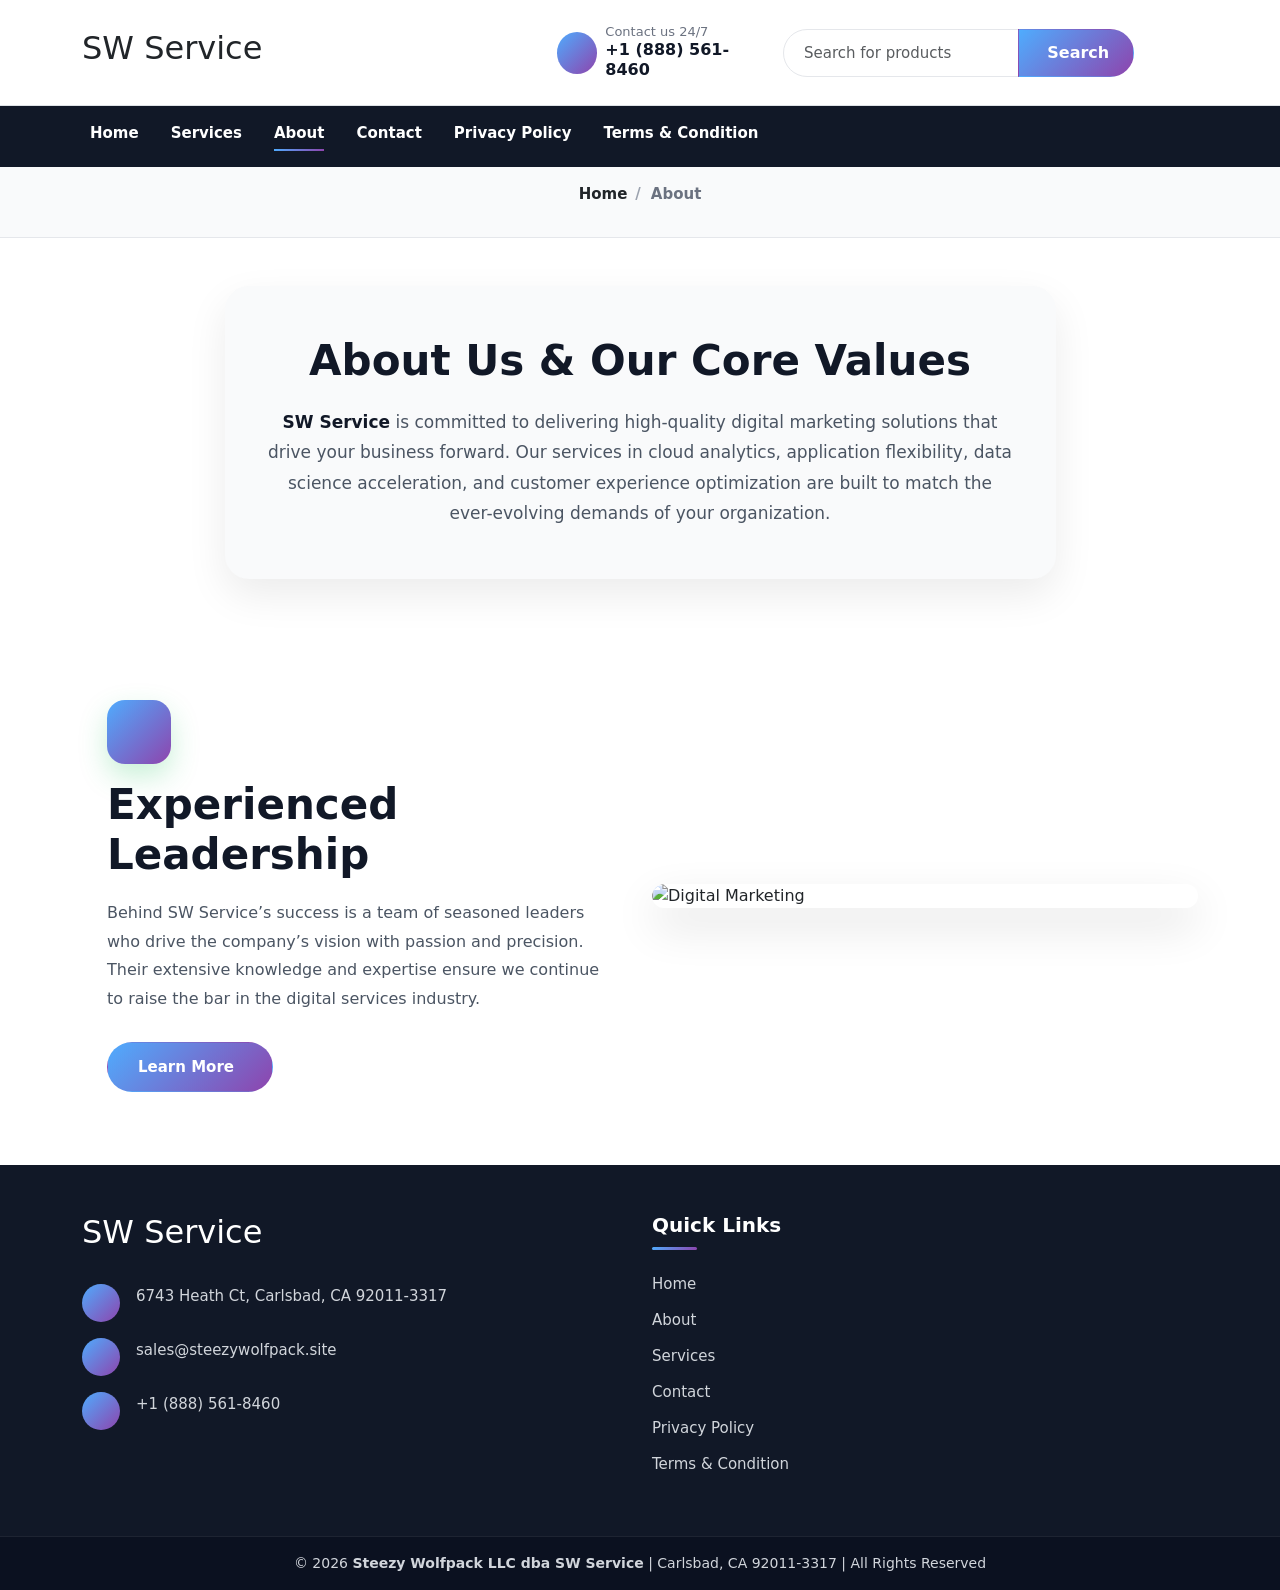
==== about.html @ 13a40c0e "new" ====
<!DOCTYPE html>
<html lang="en">
<head>
    <meta charset="UTF-8">
    <meta name="viewport" content="width=device-width, initial-scale=1.0">
    <title>SW Service</title>
    <link href="https://cdn.jsdelivr.net/npm/bootstrap@5.3.8/dist/css/bootstrap.min.css" rel="stylesheet" integrity="sha384-sRIl4kxILFvY47J16cr9ZwB07vP4J8+LH7qKQnuqkuIAvNWLzeN8tE5YBujZqJLB" crossorigin="anonymous">
    <link rel="stylesheet" href="https://cdnjs.cloudflare.com/ajax/libs/font-awesome/7.0.1/css/all.min.css" integrity="sha512-2SwdPD6INVrV/lHTZbO2nodKhrnDdJK9/kg2XD1r9uGqPo1cUbujc+IYdlYdEErWNu69gVcYgdxlmVmzTWnetw==" crossorigin="anonymous" referrerpolicy="no-referrer" />
    <script src="https://cdn.jsdelivr.net/npm/@popperjs/core@2.11.8/dist/umd/popper.min.js" integrity="sha384-I7E8VVD/ismYTF4hNIPjVp/Zjvgyol6VFvRkX/vR+Vc4jQkC+hVqc2pM8ODewa9r" crossorigin="anonymous"></script>
<script src="https://cdn.jsdelivr.net/npm/bootstrap@5.3.8/dist/js/bootstrap.min.js" integrity="sha384-G/EV+4j2dNv+tEPo3++6LCgdCROaejBqfUeNjuKAiuXbjrxilcCdDz6ZAVfHWe1Y" crossorigin="anonymous"></script>
    <link rel="stylesheet" href="style.css">
</head>
<body>
    


<header class="ldd-header  bg-white">

  <!-- Header Middle -->
  <div class="ldd-header-middle py-4 border-bottom">
    <div class="container ">

      <div class="row align-items-center">

        <!-- Logo -->
        <div class="col-8 col-lg-5">
          <a href="/" class="ldd-logo d-inline-block text-decoration-none">
            <h2 class="text-dark">SW Service</h2>
          </a>
        </div>

        <!-- Mobile Toggle -->
        <div class="col-4 d-lg-none text-end">
          <button class="navbar-toggler ldd-toggle-btn" type="button" data-bs-toggle="collapse" data-bs-target="#lddMainMenu">
            <i class="fa-solid fa-bars"></i>
          </button>
        </div>

        <!-- Contact + Search -->
         <div class="col-12 col-lg-7 d-lg-flex d-none">
          <div class="d-flex flex-column flex-lg-row align-items-stretch align-items-lg-center gap-3">

            <!-- Hotline -->
            <a href="tel:+18885618460" class="ldd-hotline text-decoration-none">
              <div class="d-flex align-items-center gap-2">
                <span class="ldd-hotline-icon">
                  <i class="fa-solid fa-headset"></i>
                </span>
                <div>
                  <span class="d-block ldd-hotline-small">Contact us 24/7</span>
                  <strong class="d-block ldd-hotline-number">+1 (888) 561-8460</strong>
                </div>
              </div>
            </a>

            <!-- Search -->
            <form action="#" method="get" class="ldd-search flex-grow-1">
              <div class="input-group">
                <input type="text" name="s" class="form-control ldd-search-input" placeholder="Search for products">
                <input type="hidden" name="post_type" value="product">
                <button class="btn ldd-search-btn" type="submit">
                  <i class="fa-solid fa-magnifying-glass me-1"></i>
                  Search
                </button>
              </div>
            </form>

            <!-- Right Icon -->
         

          </div>
        </div>

      </div>
    </div>
  </div>

  <!-- Header Bottom Menu -->
  <nav class="ldd-header-bottom navbar navbar-expand-lg">
    <div class="container">

      <div class="collapse navbar-collapse" id="lddMainMenu">
        <ul class="navbar-nav ldd-navbar me-auto gap-lg-3">

          <li class="nav-item">
            <a class="nav-link" href="/">Home</a>
          </li>

          <li class="nav-item">
            <a class="nav-link" href="services.html">Services</a>
          </li>

          <li class="nav-item">
            <a class="nav-link active" href="about.html">About</a>
          </li>

          <li class="nav-item">
            <a class="nav-link" href="contact.html">Contact</a>
          </li>

          <li class="nav-item">
            <a class="nav-link" href="privacy.html">Privacy Policy</a>
          </li>

          <li class="nav-item">
            <a class="nav-link" href="terms.html">Terms &amp; Condition</a>
          </li>

        </ul>
      </div>

    </div>
  </nav>

</header>
<section class="ldd-breadcrumb-section py-3">
  <div class="container">

    <nav aria-label="breadcrumb ">
      <ol class="breadcrumb ldd-breadcrumb">

        <li class="breadcrumb-item">
          <a href="/" class="text-dark text-decoration-none">Home</a>
        </li>

        <li class="breadcrumb-item active" aria-current="page">
          About
        </li>

      </ol>
    </nav>

  </div>
</section>

<section class="ldd-core-section py-5">
  <div class="container">

    <div class="row justify-content-center">
      <div class="col-12 col-lg-9">

        <div class="ldd-core-content text-center">

          <h2 class="ldd-core-title">
            About Us &amp; Our Core Values
          </h2>

          <p class="ldd-core-text">
            <strong>SW Service</strong> is committed to delivering
            high-quality digital marketing solutions that drive your business forward.
            Our services in cloud analytics, application flexibility, data science
            acceleration, and customer experience optimization are built to match the
            ever-evolving demands of your organization.
          </p>

        </div>

      </div>
    </div>

  </div>
</section>
<section class="ldd-about-section py-5">
  <div class="container">
      
      <div class="row align-items-center g-4">

          <!-- Left Content -->
          <div class="col-12 col-lg-6">
              <div class="ldd-about-content">
                  
                  <div class="ldd-about-icon mb-3">
                      <i class="fa-solid fa-bullseye"></i>
                    </div>
                    
                    <h2 class="ldd-about-title">Experienced Leadership</h2>
                    
                    <p class="ldd-about-text">
                        Behind SW Service’s success is a team of seasoned leaders who drive the company’s vision with passion and precision. Their extensive knowledge and expertise ensure we continue to raise the bar in the digital services industry.
                    </p>
                    
                    <a class="btn ldd-about-btn">
                        Learn More
                        <i class="fa-solid fa-arrow-right ms-2"></i>
                    </a>
                    
                </div>
            </div>
            
            <!-- Right Image -->
            <div class="col-12 col-lg-6">
                <div class="ldd-about-image">
                    <img 
                    src="https://loyaltydiscountdpt.click/wp-content/uploads/2026/01/digital-marketing.jpg"
                    alt="Digital Marketing"
                    class="img-fluid w-100"
                    >
                </div>
            </div>
            
        </div>
        
    </div>
</section>








<footer class="ldd-footer">

  <div class="ldd-footer-main py-5">
    <div class="container">

      <div class="row g-4 justify-content-between">

        <!-- Footer Logo / Contact -->
        <div class="col-12 col-lg-5">
          <div class="ldd-footer-brand">

           <a class="ldd-footer-logo d-inline-block mb-4 text-decoration-none text-white">
              <h2>SW Service</h2>
            </a>

            <ul class="ldd-footer-contact list-unstyled mb-4">

              <li class="d-flex align-items-start gap-3 mb-3">
                <span class="ldd-footer-icon">
                  <i class="fa-solid fa-location-dot"></i>
                </span>
                <span>6743 Heath Ct, Carlsbad, CA 92011-3317</span>
              </li>

              <li class="d-flex align-items-start gap-3 mb-3">
                <span class="ldd-footer-icon">
                  <i class="fa-solid fa-envelope"></i>
                </span>
                <a href="mailto:sales@steezywolfpack.site">
                  sales@steezywolfpack.site
                </a>
              </li>

              <li class="d-flex align-items-start gap-3">
                <span class="ldd-footer-icon">
                  <i class="fa-solid fa-phone"></i>
                </span>
                <a href="tel:+18885618460">
                  +1 (888) 561-8460
                </a>
              </li>

            </ul>

            

          </div>
        </div>

        <!-- Quick Links -->
        <div class="col-12 col-md-6 col-lg-6">
          <div class="ldd-footer-widget">

            <h6 class="ldd-footer-title">Quick Links</h6>

            <ul class="ldd-footer-links list-unstyled mb-0">
              <li>
                <a href="/">Home</a>
              </li>

              <li>
                <a href="about.html">About</a>
              </li>

              <li>
                <a href="services.html">Services</a>
              </li>

              <li>
                <a href="contact.html">Contact</a>
              </li>

              <li>
                <a href="privacy.html">Privacy Policy</a>
              </li>

              <li>
                <a href="terms.html">Terms &amp; Condition</a>
              </li>
            </ul>

          </div>
        </div>

      </div>

    </div>
  </div>

  <!-- Copyright -->
  <div class="ldd-footer-bottom py-3">
    <div class="container">
      <p class="mb-0 text-center">
        © 2026 <strong>Steezy Wolfpack LLC dba SW Service</strong> | Carlsbad, CA 92011-3317 | All Rights Reserved 
      </p>
    </div>
  </div>

</footer>

</body>
</html>
---- style.css ----
.ldd-header {
  z-index: 999;
  box-shadow: 0 3px 18px rgba(0, 0, 0, 0.08);
}

.ldd-header-middle py-4 {
  background: #ffffff;
}

.ldd-logo img {
  max-width: 190px;
  height: auto;
}

.ldd-hotline {
  color: #111827;
  min-width: 210px;
}

.ldd-hotline-icon {
  width: 42px;
  height: 42px;
  background:linear-gradient(135deg, #4facfe, #8e44ad);
  color: #ffffff;
  border-radius: 50%;
  display: inline-flex;
  align-items: center;
  justify-content: center;
  font-size: 17px;
}

.ldd-hotline-small {
  font-size: 13px;
  color: #6b7280;
  line-height: 1.2;
}

.ldd-hotline-number {
  font-size: 16px;
  color: #111827;
  line-height: 1.3;
}

.ldd-search {
  max-width: 520px;
  width: 100%;
}

.ldd-search-input {
  height: 48px;
  border-radius: 30px 0 0 30px;
  border: 1px solid #e5e7eb;
  padding-left: 20px;
  font-size: 15px;
  box-shadow: none;
}

.ldd-search-input:focus {
  border-color: linear-gradient(135deg, #4facfe, #8e44ad);
  box-shadow: none;
}

.ldd-search-btn {
  background:linear-gradient(135deg, #4facfe, #8e44ad);
  color: #ffffff;
  border-radius: 0 30px 30px 0;
  padding: 0 24px;
  font-weight: 600;
  border: 1px solid linear-gradient(135deg, #4facfe, #8e44ad);
}

.ldd-search-btn:hover {
  background: linear-gradient(135deg, #2c92eb, #ba57e5);
  color: #ffffff;
  border-color: linear-gradient(135deg, #2c92eb, #ba57e5);
}

.ldd-menu-icon {
  width: 46px;
  height: 46px;
  border-radius: 50%;
  background: #f3f4f6;
  color: #111827;
  align-items: center;
  justify-content: center;
  border: none;
}

.ldd-menu-icon:hover {
  background:linear-gradient(135deg, #4facfe, #8e44ad);
  color: #ffffff;
}

.ldd-toggle-btn {
  width: 44px;
  height: 44px;
  border: 1px solid #e5e7eb;
  border-radius: 8px;
  background: #ffffff;
  color: #111827;
}

.ldd-toggle-btn:focus {
  box-shadow: none;
}

.ldd-header-bottom {
  background: #111827;
  padding: 0;
}

.ldd-navbar .nav-link {
  color: #ffffff;
  font-size: 15px;
  font-weight: 600;
  padding: 16px 10px;
  transition: 0.3s ease;
}

.ldd-navbar .nav-link:hover,
.ldd-navbar .nav-link.active {
  color: white;
}

.ldd-navbar .nav-link::after {
  content: "";
  display: block;
  width: 0;
  height: 2px;
  background:linear-gradient(135deg, #4facfe, #8e44ad);
  margin-top: 4px;
  transition: 0.3s ease;
}

.ldd-navbar .nav-link:hover::after,
.ldd-navbar .nav-link.active::after {
  width: 100%;
}

.ldd-hero-banner {
  height: 535px;
  width: 100%;
  background: #111827;
}

.ldd-hero-img {
  display: block;
}

.ldd-hero-overlay {
  
  z-index: 1;
}

.ldd-hero-banner .container {
  z-index: 2;
}

.ldd-hero-small {
  display: inline-block;
  color: linear-gradient(135deg, #4facfe, #8e44ad);
  font-size: 16px;
  font-weight: 600;
  margin-bottom: 12px;
}

.ldd-hero-title {
  font-size: 54px;
  font-weight: 800;
  line-height: 1.1;
  margin-bottom: 18px;
}

.ldd-hero-text {
  font-size: 18px;
  line-height: 1.7;
  max-width: 520px;
  margin-bottom: 28px;
  color: #f3f4f6;
}

.ldd-hero-btn {
  background:linear-gradient(135deg, #4facfe, #8e44ad);
  color: #ffffff;
  border-radius: 40px;
  padding: 13px 30px;
  font-size: 16px;
  font-weight: 700;
  border: 1px solid linear-gradient(135deg, #4facfe, #8e44ad);
}

.ldd-hero-btn:hover {
  background: linear-gradient(135deg, #2c92eb, #ba57e5);
  color: #ffffff;
  border-color: linear-gradient(135deg, #2c92eb, #ba57e5);
}

.ldd-about-section {
  background: #ffffff;
}

.ldd-about-content {
  padding: 25px;
}

.ldd-about-icon {
  width: 64px;
  height: 64px;
  background:linear-gradient(135deg, #4facfe, #8e44ad);
  color: #ffffff;
  border-radius: 18px;
  display: flex;
  align-items: center;
  justify-content: center;
  font-size: 26px;
  box-shadow: 0 12px 28px rgba(34, 197, 94, 0.25);
}

.ldd-about-title {
  font-size: 42px;
  font-weight: 800;
  color: #111827;
  margin-bottom: 18px;
}

.ldd-about-text {
  font-size: 16px;
  line-height: 1.8;
  color: #4b5563;
  margin-bottom: 28px;
  max-width: 570px;
}

.ldd-about-btn {
  background:linear-gradient(135deg, #4facfe, #8e44ad);
  color: #ffffff;
  padding: 13px 30px;
  border-radius: 40px;
  font-size: 15px;
  font-weight: 700;
  border: 1px solid linear-gradient(135deg, #4facfe, #8e44ad);
}

.ldd-about-btn:hover {
  background: linear-gradient(135deg, #2c92eb, #ba57e5);
  color: #ffffff;
  border-color: linear-gradient(135deg, #2c92eb, #ba57e5);
}

.ldd-about-image {
  border-radius: 24px;
  overflow: hidden;
  box-shadow: 0 18px 45px rgba(0, 0, 0, 0.12);
}

.ldd-about-image img {
  display: block;
  border-radius: 24px;
  transition: 0.4s ease;
}

.ldd-about-image:hover img {
  transform: scale(1.04);
}

.ldd-services-section {
  background: #f9fafb;
}

.ldd-service-card {
  background: #ffffff;
  border-radius: 22px;
  overflow: hidden;
  box-shadow: 0 14px 35px rgba(0, 0, 0, 0.09);
  transition: 0.3s ease;
}

.ldd-service-card:hover {
  transform: translateY(-8px);
  box-shadow: 0 22px 50px rgba(0, 0, 0, 0.14);
}

.ldd-service-img {
  overflow: hidden;
}

.ldd-service-img img {
  height: 230px;
  object-fit: cover;
  display: block;
  transition: 0.4s ease;
}

.ldd-service-card:hover .ldd-service-img img {
  transform: scale(1.06);
}

.ldd-service-body {
  padding: 28px 24px 32px;
}

.ldd-service-title {
  font-size: 24px;
  font-weight: 800;
  color: #111827;
  margin-bottom: 14px;
}

.ldd-service-text {
  font-size: 15px;
  line-height: 1.7;
  color: #4b5563;
  margin-bottom: 24px;
}

.ldd-service-btn {
  background:linear-gradient(135deg, #4facfe, #8e44ad);
  color: #ffffff;
  border: 1px solid linear-gradient(135deg, #4facfe, #8e44ad);
  border-radius: 40px;
  padding: 12px 32px;
  font-size: 15px;
  font-weight: 700;
}

.ldd-service-btn:hover {
  background: linear-gradient(135deg, #2c92eb, #ba57e5);
  color: #ffffff;
  border-color: linear-gradient(135deg, #2c92eb, #ba57e5);
}

.ldd-contact-section {
  background: #f9fafb;
}

.ldd-contact-box {
  background: #ffffff;
  padding: 45px;
  border-radius: 24px;
  box-shadow: 0 18px 45px rgba(0, 0, 0, 0.1);
}

.ldd-contact-subtitle {
  display: inline-block;
  color: linear-gradient(135deg, #4facfe, #8e44ad);
  font-size: 15px;
  font-weight: 700;
  margin-bottom: 8px;
}

.ldd-contact-title {
  font-size: 38px;
  font-weight: 800;
  color: #111827;
  margin-bottom: 12px;
}

.ldd-contact-text {
  font-size: 16px;
  color: #6b7280;
  margin-bottom: 0;
}

.ldd-form-control {
  height: 54px;
  border-radius: 14px;
  border: 1px solid #e5e7eb;
  padding: 14px 18px;
  font-size: 15px;
  color: #111827;
  background: #f9fafb;
  box-shadow: none;
}

.ldd-form-control:focus {
  border-color: linear-gradient(135deg, #4facfe, #8e44ad);
  background: #ffffff;
  box-shadow: 0 0 0 4px rgba(34, 197, 94, 0.12);
}

.ldd-textarea {
  height: auto;
  min-height: 150px;
  resize: none;
}

.ldd-contact-btn {
  background:linear-gradient(135deg, #4facfe, #8e44ad);
  color: #ffffff;
  border: 1px solid linear-gradient(135deg, #4facfe, #8e44ad);
  border-radius: 40px;
  padding: 14px 36px;
  font-size: 15px;
  font-weight: 700;
}

.ldd-contact-btn:hover {
  background: linear-gradient(135deg, #2c92eb, #ba57e5);
  color: #ffffff;
  border-color: linear-gradient(135deg, #2c92eb, #ba57e5);
}

.ldd-footer {
  background: #111827;
  color: #d1d5db;
}

.ldd-footer-main {
  background: #111827;
}

.ldd-footer-logo img {
  max-width: 210px;
  height: auto;
}

.ldd-footer-contact li {
  color: #d1d5db;
  font-size: 15px;
  line-height: 1.6;
}

.ldd-footer-contact a {
  color: #d1d5db;
  text-decoration: none;
  transition: 0.3s ease;
}

.ldd-footer-contact a:hover {
  color: linear-gradient(135deg, #4facfe, #8e44ad);
}

.ldd-footer-icon {
  width: 38px;
  height: 38px;
  background:linear-gradient(135deg, #4facfe, #8e44ad);
  color: #ffffff;
  border-radius: 50%;
  display: inline-flex;
  align-items: center;
  justify-content: center;
  flex: 0 0 38px;
  font-size: 15px;
}

.ldd-footer-social a {
  width: 40px;
  height: 40px;
  background: #1f2937;
  color: #ffffff;
  border-radius: 50%;
  display: inline-flex;
  align-items: center;
  justify-content: center;
  text-decoration: none;
  font-size: 15px;
  transition: 0.3s ease;
}

.ldd-footer-social a:hover {
  background:linear-gradient(135deg, #4facfe, #8e44ad);
  color: #ffffff;
  transform: translateY(-4px);
}

.ldd-footer-title {
  color: #ffffff;
  font-size: 20px;
  font-weight: 800;
  margin-bottom: 22px;
  position: relative;
}

.ldd-footer-title::after {
  content: "";
  width: 45px;
  height: 3px;
  background:linear-gradient(135deg, #4facfe, #8e44ad);
  display: block;
  margin-top: 10px;
  border-radius: 20px;
}

.ldd-footer-links li {
  margin-bottom: 12px;
}

.ldd-footer-links a {
  color: #d1d5db;
  text-decoration: none;
  font-size: 15px;
  transition: 0.3s ease;
}

.ldd-footer-links a:hover {
  color: linear-gradient(135deg, #4facfe, #8e44ad);
  padding-left: 6px;
}

.ldd-footer-bottom {
  background: #0b1120;
  border-top: 1px solid rgba(255, 255, 255, 0.08);
}

.ldd-footer-bottom p {
  color: #d1d5db;
  font-size: 14px;
}

.ldd-footer-bottom strong {
  color: linear-gradient(135deg, #4facfe, #8e44ad);
}
.ldd-core-section {
  background: #ffffff;
}

.ldd-core-content {
  background: #f9fafb;
  padding: 50px 40px;
  border-radius: 24px;
  box-shadow: 0 16px 40px rgba(0, 0, 0, 0.08);
}

.ldd-core-subtitle {
  display: inline-block;
  color: linear-gradient(135deg, #4facfe, #8e44ad);
  font-size: 15px;
  font-weight: 700;
  margin-bottom: 12px;
  text-transform: uppercase;
  letter-spacing: 1px;
}

.ldd-core-title {
  font-size: 42px;
  font-weight: 800;
  color: #111827;
  margin-bottom: 20px;
}

.ldd-core-text {
  font-size: 17px;
  line-height: 1.8;
  color: #4b5563;
  margin-bottom: 0;
}

.ldd-core-text strong {
  color: #111827;
}

.ldd-breadcrumb-section {
  background: #f9fafb;
  padding: 18px 0;
  border-bottom: 1px solid #e5e7eb;
}

.ldd-breadcrumb {
  align-items: center;
  justify-content: center;
}

.ldd-breadcrumb .breadcrumb-item {
  font-size: 15px;
  font-weight: 600;
  color: #6b7280;
}

.ldd-breadcrumb .breadcrumb-item a {
  color: #111827;
  text-decoration: none;
  transition: 0.3s ease;
}

.ldd-breadcrumb .breadcrumb-item a:hover {
  color: linear-gradient(135deg, #4facfe, #8e44ad);
}

.ldd-breadcrumb .breadcrumb-item.active {
  color: linear-gradient(135deg, #4facfe, #8e44ad);
}

.ldd-breadcrumb .breadcrumb-item + .breadcrumb-item::before {
  content: "/";
  color: #9ca3af;
  padding-right: 10px;
}

.ldd-contact-info-section {
  background: #f9fafb;
}

.ldd-contact-info-subtitle {
  display: inline-block;
  color: linear-gradient(135deg, #4facfe, #8e44ad);
  font-size: 15px;
  font-weight: 700;
  text-transform: uppercase;
  letter-spacing: 1px;
  margin-bottom: 10px;
}

.ldd-contact-info-title {
  font-size: 48px;
  font-weight: 800;
  color: #111827;
  margin-bottom: 16px;
}

.ldd-contact-info-address {
  font-size: 18px;
  line-height: 1.7;
  color: #4b5563;
  margin-bottom: 0;
}

.ldd-contact-info-card {
  background: #ffffff;
  padding: 38px 25px;
  border-radius: 24px;
  box-shadow: 0 16px 40px rgba(0, 0, 0, 0.08);
  transition: 0.3s ease;
}

.ldd-contact-info-card:hover {
  transform: translateY(-8px);
  box-shadow: 0 22px 55px rgba(0, 0, 0, 0.13);
}

.ldd-contact-info-icon {
  width: 68px;
  height: 68px;
  background:linear-gradient(135deg, #4facfe, #8e44ad);
  color: #ffffff;
  border-radius: 50%;
  display: inline-flex;
  align-items: center;
  justify-content: center;
  font-size: 24px;
  margin-bottom: 20px;
  box-shadow: 0 12px 28px rgba(34, 197, 94, 0.25);
}

.ldd-contact-info-card-title {
  font-size: 20px;
  font-weight: 800;
  color: #111827;
  margin-bottom: 12px;
}

.ldd-contact-info-card-text {
  margin-bottom: 0;
  font-size: 15px;
  color: #4b5563;
}

.ldd-contact-info-card-text a {
  color: #4b5563;
  text-decoration: none;
  transition: 0.3s ease;
}

.ldd-contact-info-card-text a:hover {
  color: linear-gradient(135deg, #4facfe, #8e44ad);
}

.ldd-contact-social a {
  width: 40px;
  height: 40px;
  background: #111827;
  color: #ffffff;
  border-radius: 50%;
  display: inline-flex;
  align-items: center;
  justify-content: center;
  text-decoration: none;
  font-size: 15px;
  transition: 0.3s ease;
}

.ldd-contact-social a:hover {
  background:linear-gradient(135deg, #4facfe, #8e44ad);
  color: #ffffff;
  transform: translateY(-4px);
}



.ldd-policy-box {
  background: #ffffff;
  padding: 45px;
  border-radius: 24px;
  
}

.ldd-policy-main-title {
  color: #000000;
  font-size: 46px;
  font-weight: 800;
  text-transform: uppercase;
  margin-bottom: 10px;
}

.ldd-policy-date {
  color: #4b5563;
  font-size: 16px;
  font-weight: 600;
  margin-bottom: 0;
}

.ldd-policy-box h2 {
  color: #000000;
  font-size: 26px;
  font-weight: 800;
  margin-top: 28px;
  margin-bottom: 16px;
}

.ldd-policy-box p {
  color: #4b5563;
  font-size: 16px;
  line-height: 1.8;
  margin-bottom: 16px;
}

.ldd-policy-box strong {
  color: #000000;
  font-weight: 800;
}

.ldd-policy-box ul {
  padding-left: 22px;
  margin-bottom: 22px;
}

.ldd-policy-box ul li {
  color: #4b5563;
  font-size: 16px;
  line-height: 1.8;
  margin-bottom: 8px;
}

.ldd-policy-box a {
  color: linear-gradient(135deg, #4facfe, #8e44ad);
  text-decoration: none;
  font-weight: 600;
}

.ldd-policy-box a:hover {
  color: linear-gradient(135deg, #2c92eb, #ba57e5);
  text-decoration: underline;
}

.ldd-policy-box hr {
  border: none;
  height: 1px;
  background: #e5e7eb;
  opacity: 1;
  margin: 28px 0;
}
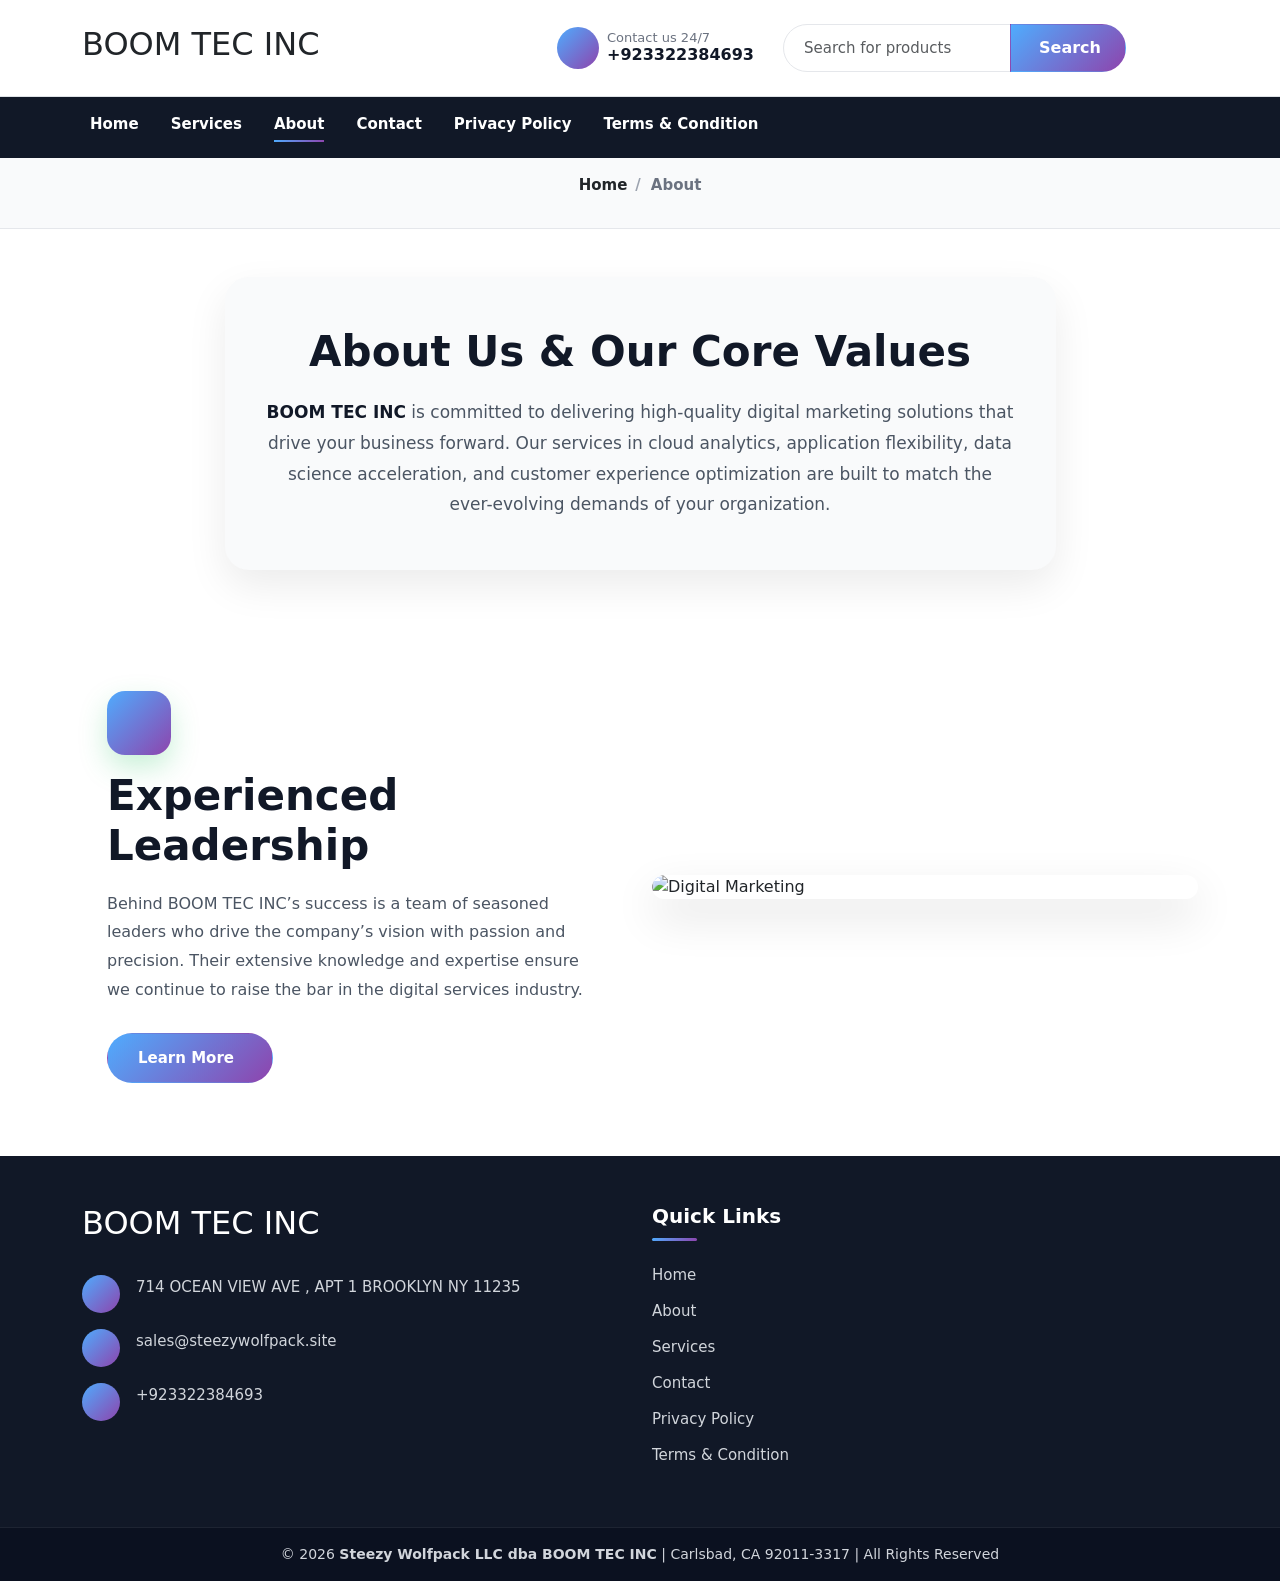
==== commit 3ecda882: "new update" ====
--- a/about.html
+++ b/about.html
@@ -3,7 +3,7 @@
 <head>
     <meta charset="UTF-8">
     <meta name="viewport" content="width=device-width, initial-scale=1.0">
-    <title>SW Service</title>
+    <title>BOOM TEC INC</title>
     <link href="https://cdn.jsdelivr.net/npm/bootstrap@5.3.8/dist/css/bootstrap.min.css" rel="stylesheet" integrity="sha384-sRIl4kxILFvY47J16cr9ZwB07vP4J8+LH7qKQnuqkuIAvNWLzeN8tE5YBujZqJLB" crossorigin="anonymous">
     <link rel="stylesheet" href="https://cdnjs.cloudflare.com/ajax/libs/font-awesome/7.0.1/css/all.min.css" integrity="sha512-2SwdPD6INVrV/lHTZbO2nodKhrnDdJK9/kg2XD1r9uGqPo1cUbujc+IYdlYdEErWNu69gVcYgdxlmVmzTWnetw==" crossorigin="anonymous" referrerpolicy="no-referrer" />
     <script src="https://cdn.jsdelivr.net/npm/@popperjs/core@2.11.8/dist/umd/popper.min.js" integrity="sha384-I7E8VVD/ismYTF4hNIPjVp/Zjvgyol6VFvRkX/vR+Vc4jQkC+hVqc2pM8ODewa9r" crossorigin="anonymous"></script>
@@ -25,7 +25,7 @@
         <!-- Logo -->
         <div class="col-8 col-lg-5">
           <a href="/" class="ldd-logo d-inline-block text-decoration-none">
-            <h2 class="text-dark">SW Service</h2>
+            <h2 class="text-dark">BOOM TEC INC</h2>
           </a>
         </div>
 
@@ -41,14 +41,14 @@
           <div class="d-flex flex-column flex-lg-row align-items-stretch align-items-lg-center gap-3">
 
             <!-- Hotline -->
-            <a href="tel:+18885618460" class="ldd-hotline text-decoration-none">
+            <a href="tel:+923322384693" class="ldd-hotline text-decoration-none">
               <div class="d-flex align-items-center gap-2">
                 <span class="ldd-hotline-icon">
                   <i class="fa-solid fa-headset"></i>
                 </span>
                 <div>
                   <span class="d-block ldd-hotline-small">Contact us 24/7</span>
-                  <strong class="d-block ldd-hotline-number">+1 (888) 561-8460</strong>
+                  <strong class="d-block ldd-hotline-number">+923322384693</strong>
                 </div>
               </div>
             </a>
@@ -146,7 +146,7 @@
           </h2>
 
           <p class="ldd-core-text">
-            <strong>SW Service</strong> is committed to delivering
+            <strong>BOOM TEC INC</strong> is committed to delivering
             high-quality digital marketing solutions that drive your business forward.
             Our services in cloud analytics, application flexibility, data science
             acceleration, and customer experience optimization are built to match the
@@ -176,7 +176,7 @@
                     <h2 class="ldd-about-title">Experienced Leadership</h2>
                     
                     <p class="ldd-about-text">
-                        Behind SW Service’s success is a team of seasoned leaders who drive the company’s vision with passion and precision. Their extensive knowledge and expertise ensure we continue to raise the bar in the digital services industry.
+                        Behind BOOM TEC INC’s success is a team of seasoned leaders who drive the company’s vision with passion and precision. Their extensive knowledge and expertise ensure we continue to raise the bar in the digital services industry.
                     </p>
                     
                     <a class="btn ldd-about-btn">
@@ -222,7 +222,7 @@
           <div class="ldd-footer-brand">
 
            <a class="ldd-footer-logo d-inline-block mb-4 text-decoration-none text-white">
-              <h2>SW Service</h2>
+              <h2>BOOM TEC INC</h2>
             </a>
 
             <ul class="ldd-footer-contact list-unstyled mb-4">
@@ -231,7 +231,7 @@
                 <span class="ldd-footer-icon">
                   <i class="fa-solid fa-location-dot"></i>
                 </span>
-                <span>6743 Heath Ct, Carlsbad, CA 92011-3317</span>
+                <span>714 OCEAN VIEW AVE , APT 1 BROOKLYN NY 11235</span>
               </li>
 
               <li class="d-flex align-items-start gap-3 mb-3">
@@ -247,8 +247,8 @@
                 <span class="ldd-footer-icon">
                   <i class="fa-solid fa-phone"></i>
                 </span>
-                <a href="tel:+18885618460">
-                  +1 (888) 561-8460
+                <a href="tel:+923322384693">
+                  +923322384693
                 </a>
               </li>
 
@@ -303,7 +303,7 @@
   <div class="ldd-footer-bottom py-3">
     <div class="container">
       <p class="mb-0 text-center">
-        © 2026 <strong>Steezy Wolfpack LLC dba SW Service</strong> | Carlsbad, CA 92011-3317 | All Rights Reserved 
+        © 2026 <strong>Steezy Wolfpack LLC dba BOOM TEC INC</strong> | Carlsbad, CA 92011-3317 | All Rights Reserved 
       </p>
     </div>
   </div>
